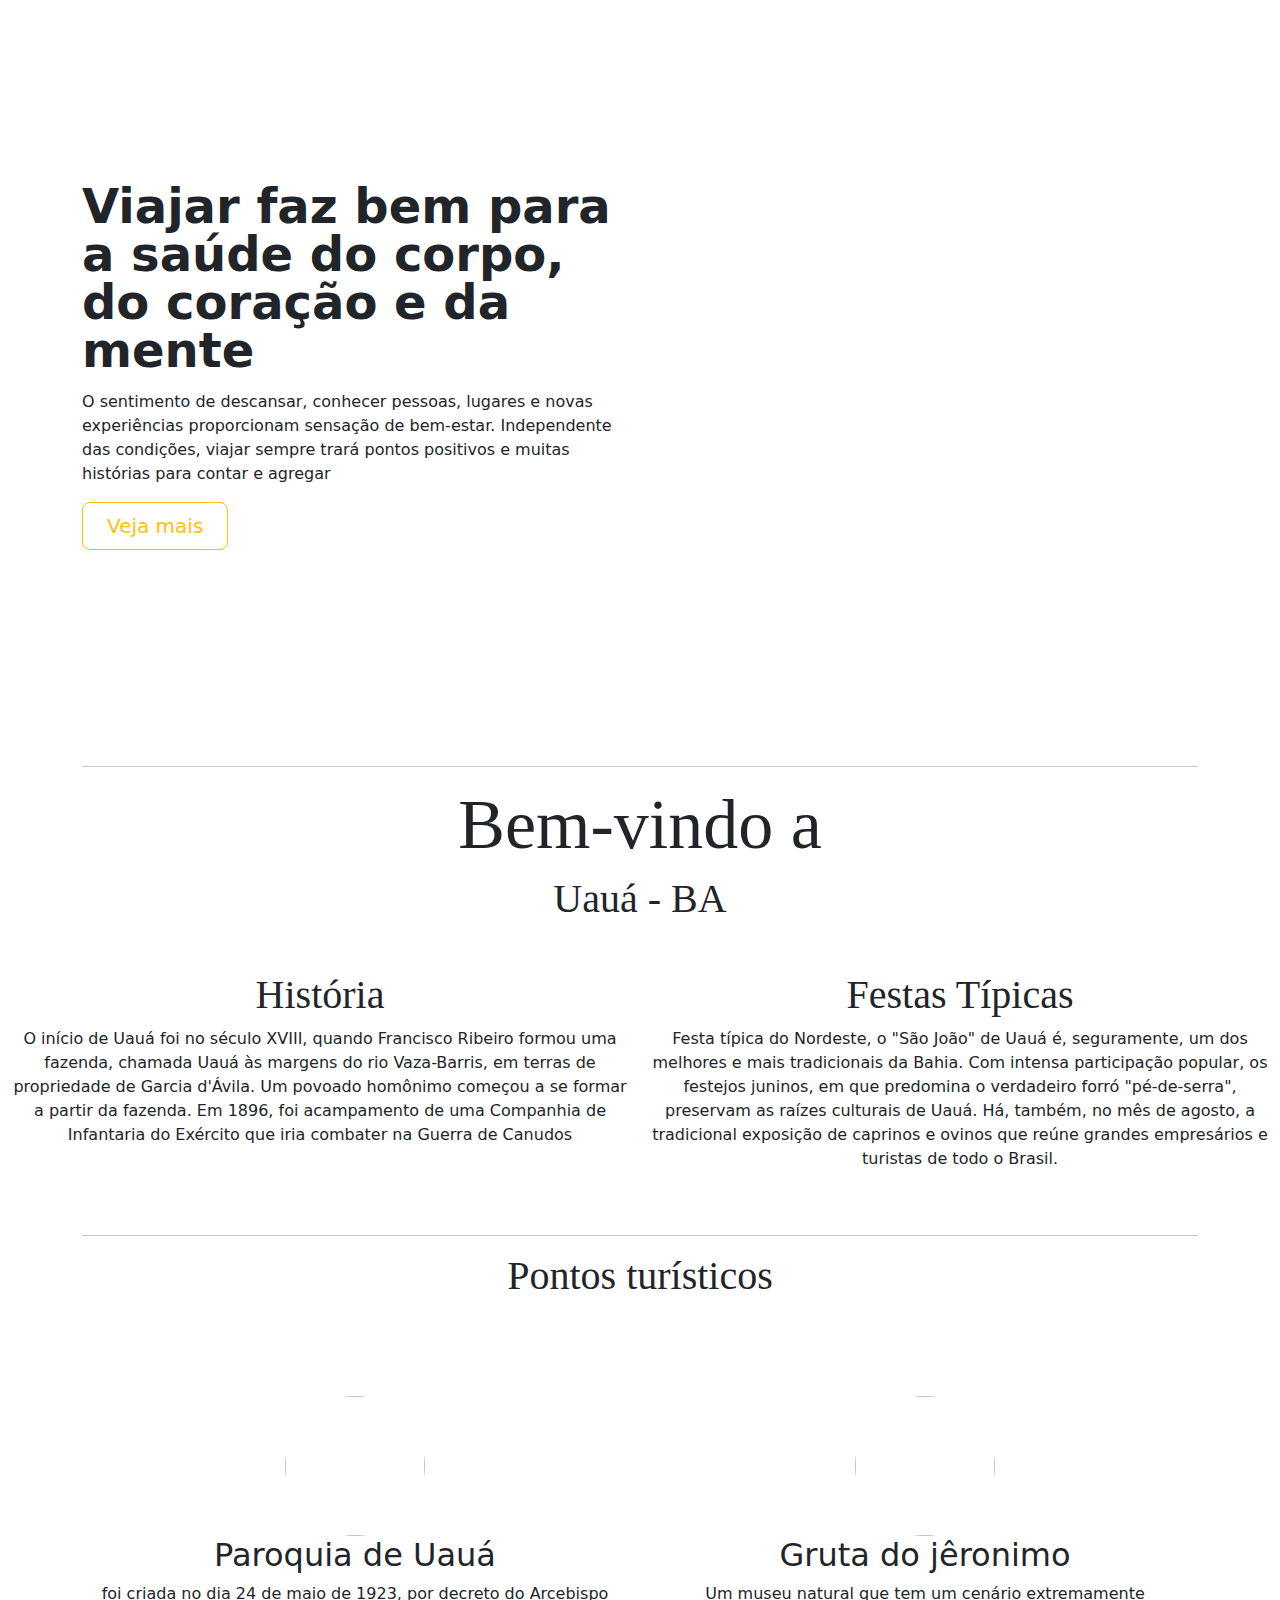
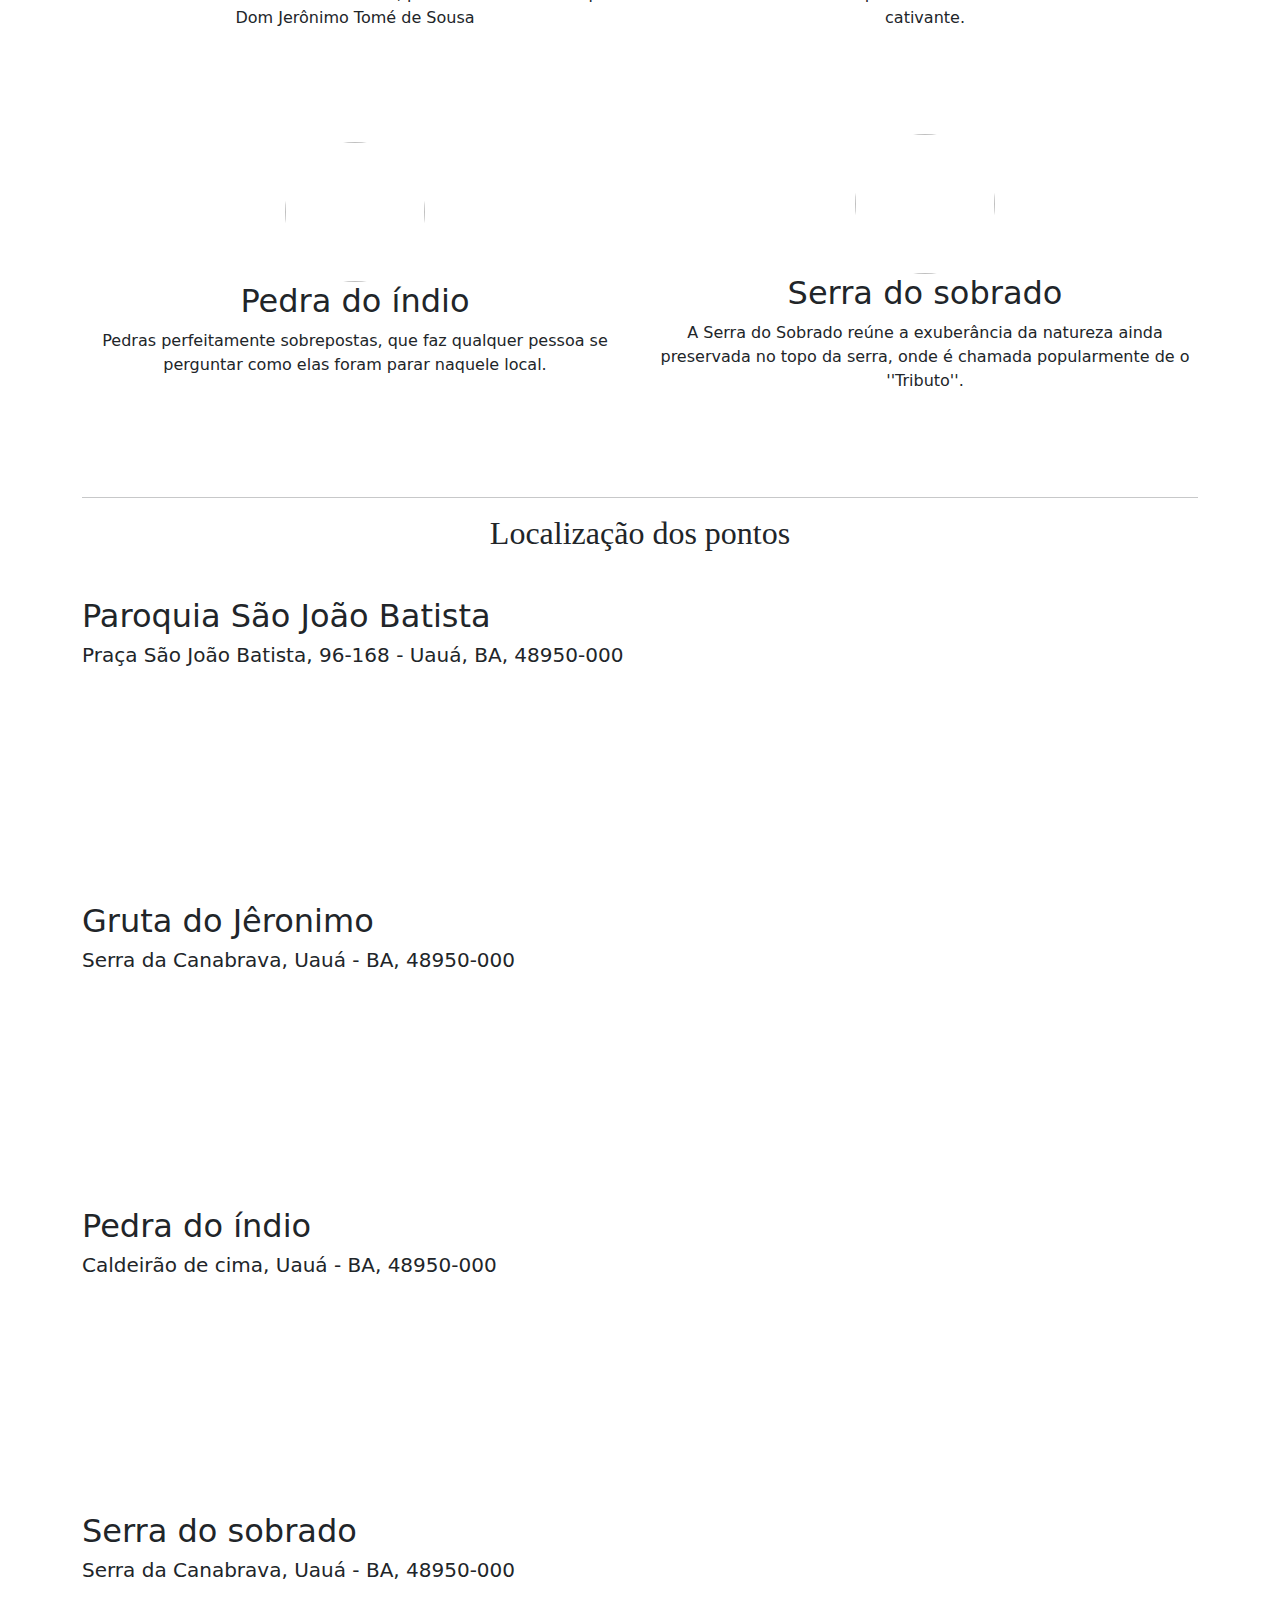
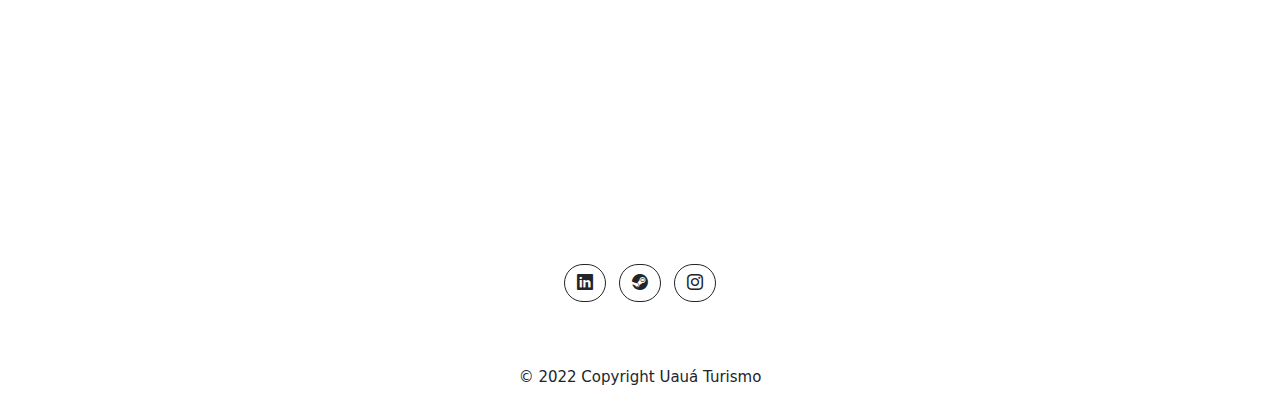
==== index.html @ 73ac2d3f "Rename home.html to index.html" ====
<!DOCTYPE html>
<html lang="pt-br">
<head>
    <meta charset="UTF-8">
    <meta http-equiv="X-UA-Compatible" content="IE=edge">
    <meta name="viewport" content="width=device-width, initial-scale=1.0">
    <title>Uauá Turismo</title>
    <link rel="shortcut icon" href="assets/img/logo.png">
    <link rel="stylesheet" href="css/kings.css">
    <link rel="stylesheet" href="https://cdn.jsdelivr.net/npm/bootstrap-icons@1.10.2/font/bootstrap-icons.css">
    <link href="https://cdn.jsdelivr.net/npm/bootstrap@5.2.3/dist/css/bootstrap.min.css" rel="stylesheet">
    <script src="https://cdn.jsdelivr.net/npm/bootstrap@5.2.3/dist/js/bootstrap.bundle.min.js"></script>
</head>
<body class="bg-paper">
<!--Header-->
  <div class="container-fluid back pb-5" style="background-image: url(assets/img/bg.jpg);"> 
    
    <nav class="navbar navbar-dark" aria-label="Dark offcanvas navbar">
      <div class="container-fluid">
        <a class="navbar-brand" href="#" style="font-family: hello; font-size: 40px;">Uauá Turismo</a>
        <button class="navbar-toggler" type="button" data-bs-toggle="offcanvas" data-bs-target="#offcanvasNavbarDark" aria-controls="offcanvasNavbarDark">
          <span class="navbar-toggler-icon"></span>
        </button>
        <div class="offcanvas offcanvas-end text-bg-dark" tabindex="-1" id="offcanvasNavbarDark" aria-labelledby="offcanvasNavbarDarkLabel">
          <div class="offcanvas-header">
            <h5 class="offcanvas-title" id="offcanvasNavbarDarkLabel" style="font-family: hello; font-size: 30px;">Uauá Turismo</h5>
            <button type="button" class="btn-close btn-close-white" data-bs-dismiss="offcanvas" aria-label="Close"></button>
          </div>
          <div class="offcanvas-body">
            <ul class="navbar-nav justify-content-end flex-grow-1 pe-3">
              <li class="nav-item">
                <a class="nav-link active" aria-current="page" href="#">Redes sociais</a>
                <hr>
              </li>
              <li class="nav-item">
                <a class="nav-link" href="https://www.instagram.com/_s1l4s_/" target="_blank"><i class="bi bi-instagram"></i> Instagram</a>
              </li>
              <li class="nav-item">
                <a class="nav-link" href="https://www.linkedin.com/in/silas-santos-517209256/" target="_blank"><i class="bi bi-linkedin"></i> linkedin</a>
              </li>
              <li class="nav-item">
                <a class="nav-link" href="https://steamcommunity.com/profiles/76561199063063470/" target="_blank"><i class="bi bi-steam"></i> Steam</a>
              </li>
            </ul>
          </div>
        </div>
      </div>
    </nav>
    
    <div class="container col-xxl-8 py-5">
      <div class="row flex-lg-row-reverse align-items-center g-5 py-5 mb-5">

        <div class="col-10 col-sm-8 col-lg-6">
        </div>

        <div class="col-lg-6">
          <h1 class="display-5 fw-bold lh-1 mb-3 paper">Viajar faz bem para a saúde do corpo, do coração e da mente</h1> 
          <p class="paper">O sentimento de descansar, conhecer pessoas, lugares e novas experiências proporcionam sensação de bem-estar. Independente das condições, viajar sempre trará pontos positivos e muitas histórias para contar e agregar</p>
          <div class="d-grid gap-2 d-md-flex justify-content-md-start">
              <a href="#" class="btn btn-outline-warning btn-lg px-4">Veja mais</a>
          </div>
        </div>
      </div>
    </div>

  </div>

<!--Sobre a cidade-->
<div class="container text-center mt-4 gold">
  <hr>
  <h1 style="font-family: love; font-size: 70px;">Bem-vindo a  </h1>
  <h1 style="font-family: gobo;">Uauá - BA</h1>
</div>

<div class="container-fluid mt-5">
  <div class="row text-center">
    <div class="container col-lg-6">
      <h1 style="font-family: gobo;">História</h1>
      <p>O início de Uauá foi no século XVIII, quando Francisco Ribeiro formou uma fazenda, chamada Uauá às margens do rio Vaza-Barris, em terras de propriedade de Garcia d'Ávila.
         Um povoado homônimo começou a se formar a partir da fazenda. Em 1896, foi acampamento de uma Companhia de Infantaria do Exército que iria combater na Guerra de Canudos</p>
      <p></p>
    </div>
    <div class="container col-lg-6">
      <h1 style="font-family: gobo;">Festas Típicas</h1>
      <p>Festa típica do Nordeste, o "São João" de Uauá é, seguramente, um dos melhores e mais tradicionais da Bahia.
         Com intensa participação popular, os festejos juninos, em que predomina o verdadeiro forró "pé-de-serra", preservam as raízes culturais de Uauá.
        Há, também, no mês de agosto, a tradicional exposição de caprinos e ovinos que reúne grandes empresários e turistas de todo o Brasil.</p>
    </div> 
  
  </div>

</div>

<!--Divider-->
<div class="container text-center mt-5 gold">
    <hr>
    <h2 style="font-family: gobo; font-size: 40px;"> Pontos turísticos</h2>  
    
</div>

<!--Pontos Turisticos-->
  <div class="container mt-5">
    <div class="row text-center">

      <div class="col-lg-6 p-4 rounded-3 my-4">
        <a href="#igreja"><img src="assets/img/igreja.jpg" alt="" class="h bd-placeholder-img rounded-circle" width="140" height="140"></a>
        <h2 class="fw-normal">Paroquia de Uauá</h2>
        <p class="charcoal">foi criada no dia 24 de maio de 1923, por decreto do Arcebispo Dom Jerônimo Tomé de Sousa</p>
      </div>

      <div class="col-lg-6 p-4 rounded-3 my-4">
        <a href="#gruta"><img src="assets/img/Gruta.jpg" alt="" class="h bd-placeholder-img rounded-circle" width="140" height="140"></a>
        <h2 class="fw-normal">Gruta do jêronimo</h2>
        <p>Um museu natural que tem um cenário extremamente cativante.</p>
      </div>

      <div class="col-lg-6 p-4 rounded-3 my-4">
        <a href="#indio"><img src="assets/img/pedra-indio.jpg" alt="" class="h bd-placeholder-img rounded-circle" width="140" height="140"></a>
        <h2 class="fw-normal">Pedra do índio</h2>
        <p>Pedras perfeitamente sobrepostas, que faz qualquer pessoa se perguntar como elas foram parar naquele local.</p>
      </div>

      <div class="col-lg-6 p-3 rounded-3 my-4">
        <a href="#sobrado"><img src="assets/img/sobrado.jpg" alt="" class="h bd-placeholder-img rounded-circle" width="140" height="140"></a>
        <h2 class="fw-normal">Serra do sobrado</h2>
        <p>A Serra do Sobrado reúne a exuberância da natureza ainda preservada no topo da serra, onde é chamada popularmente de o ''Tributo''.</p>
      </div>
      
    </div>
  </div>

<!--Localizaçao dos pontos-->
  <div class="container mt-5 gold">
    <hr>
    <h2 class="gold text-center" style="font-family: gobo;">Localização dos pontos</h2>


    <div class="row featurette mt-5" id="igreja">
      <div class="col-md-7">
        <h2 class="featurette-heading fw-normal lh-1">Paroquia São João Batista</h2>
        <p class="lead">Praça São João Batista, 96-168 - Uauá, BA, 48950-000</p>
      </div>
      <div class="col-md-5">
        <iframe src="https://www.google.com/maps/embed?pb=!1m14!1m8!1m3!1d1199.0357897673236!2d-39.481658!3d-9.842215!3m2!1i1024!2i768!4f13.1!3m3!1m2!1s0x0%3A0xc949b71c57f9a4e6!2zUGFyw7NxdWlhIFPDo28gSm_Do28gQmF0aXN0YQ!5e1!3m2!1spt-BR!2sbr!4v1670902629222!5m2!1spt-BR!2sbr" width="400" height="250"  style="border:0;" allowfullscreen="" loading="lazy" referrerpolicy="no-referrer-when-downgrade"></iframe>
      </div>
    </div>

    <div class="row featurette mt-5" id="gruta">
      <div class="col-md-7">
        <h2 class="featurette-heading fw-normal lh-1">Gruta do Jêronimo</h2>
        <p class="lead">Serra da Canabrava, Uauá - BA, 48950-000</p>
      </div>
      <div class="col-md-5">
        <iframe src="https://www.google.com/maps/embed?pb=!1m18!1m12!1m3!1d4797.93280469774!2d-39.33998568467395!3d-9.718208705601674!2m3!1f0!2f0!3f0!3m2!1i1024!2i768!4f13.1!3m3!1m2!1s0x70cf52442ba6e87%3A0x24ad684fb2ff85a!2sGruta%20do%20Jer%C3%B4nimo!5e1!3m2!1spt-BR!2sbr!4v1670902380735!5m2!1spt-BR!2sbr" width="400" height="250" style="border:0;" allowfullscreen="" loading="lazy" referrerpolicy="no-referrer-when-downgrade"></iframe>
      </div>
    </div>

    <div class="row featurette mt-5" id="indio">
      <div class="col-md-7">
        <h2 class="featurette-heading fw-normal lh-1">Pedra do índio</h2>
        <p class="lead">Caldeirão de cima, Uauá - BA, 48950-000</p>
      </div>
      <div class="col-md-5">
        <iframe src="https://www.google.com/maps/embed?pb=!1m18!1m12!1m3!1d12080.908681785962!2d-39.383129697254724!3d-9.967526563162401!2m3!1f0!2f0!3f0!3m2!1i1024!2i768!4f13.1!3m3!1m2!1s0x0%3A0xba6d93764c8d977c!2sFazenda%20caldeir%C3%A3o%20de%20cima%20-%20centro!5e1!3m2!1spt-BR!2sbr!4v1671069810266!5m2!1spt-BR!2sbr" width="400" height="250" style="border:0;" allowfullscreen="" loading="lazy" referrerpolicy="no-referrer-when-downgrade"></iframe>
      </div>
    </div>

    <div class="row featurette mt-5" id="sobrado">
      <div class="col-md-7">
        <h2 class="featurette-heading fw-normal lh-1">Serra do sobrado</h2>
        <p class="lead">Serra da Canabrava, Uauá - BA, 48950-000</p>
      </div>
      <div class="col-md-5">
        <iframe src="https://www.google.com/maps/embed?pb=!1m18!1m12!1m3!1d19172.37755643642!2d-39.50875476407938!3d-10.049978556564389!2m3!1f0!2f0!3f0!3m2!1i1024!2i768!4f13.1!3m3!1m2!1s0x70d1b2450a23db9%3A0x489960bd1399a690!2sSerra%20do%20Sobrado!5e1!3m2!1spt-BR!2sbr!4v1671069468567!5m2!1spt-BR!2sbr" width="400" height="250" style="border:0;" allowfullscreen="" loading="lazy" referrerpolicy="no-referrer-when-downgrade"></iframe>
      </div>
    </div>
  </div>
  
<!--Footer-->  
  <footer class="text-center text-white mt-5 bg-silk p-3">
    <div class="container p-4 pb-0">
      <section class="mb-4">
        <!-- Facebook -->
        <a class="btn btn-outline-dark btn-floating m-1 rounded-5" href="https://www.linkedin.com/in/silas-santos-517209256/" role="button" target="_blank">
          <i class="bi bi-linkedin"></i>
        </a>
  
        <!-- Twitter -->
        <a class="btn btn-outline-dark btn-floating m-1 rounded-5" href="https://steamcommunity.com/profiles/76561199063063470/" role="button" target="_blank">
          <i class="bi bi-steam"></i>
        </a>
  
        <!-- Instagram -->
        <a class="btn btn-outline-dark btn-floating m-1 rounded-5" href="https://www.instagram.com/_s1l4s_/" role="button" target="_blank">
          <i class="bi bi-instagram"></i>
        </a>
  
      </section>

    </div>
    
  </footer>
  <div class="bg-charcoal container-fluid p-1 border-dark text-center">
    <p class="silk mt-3" style="font-size: 15px;">&copy; 2022 Copyright Uauá Turismo</p>
  </div>

</body>
</html>
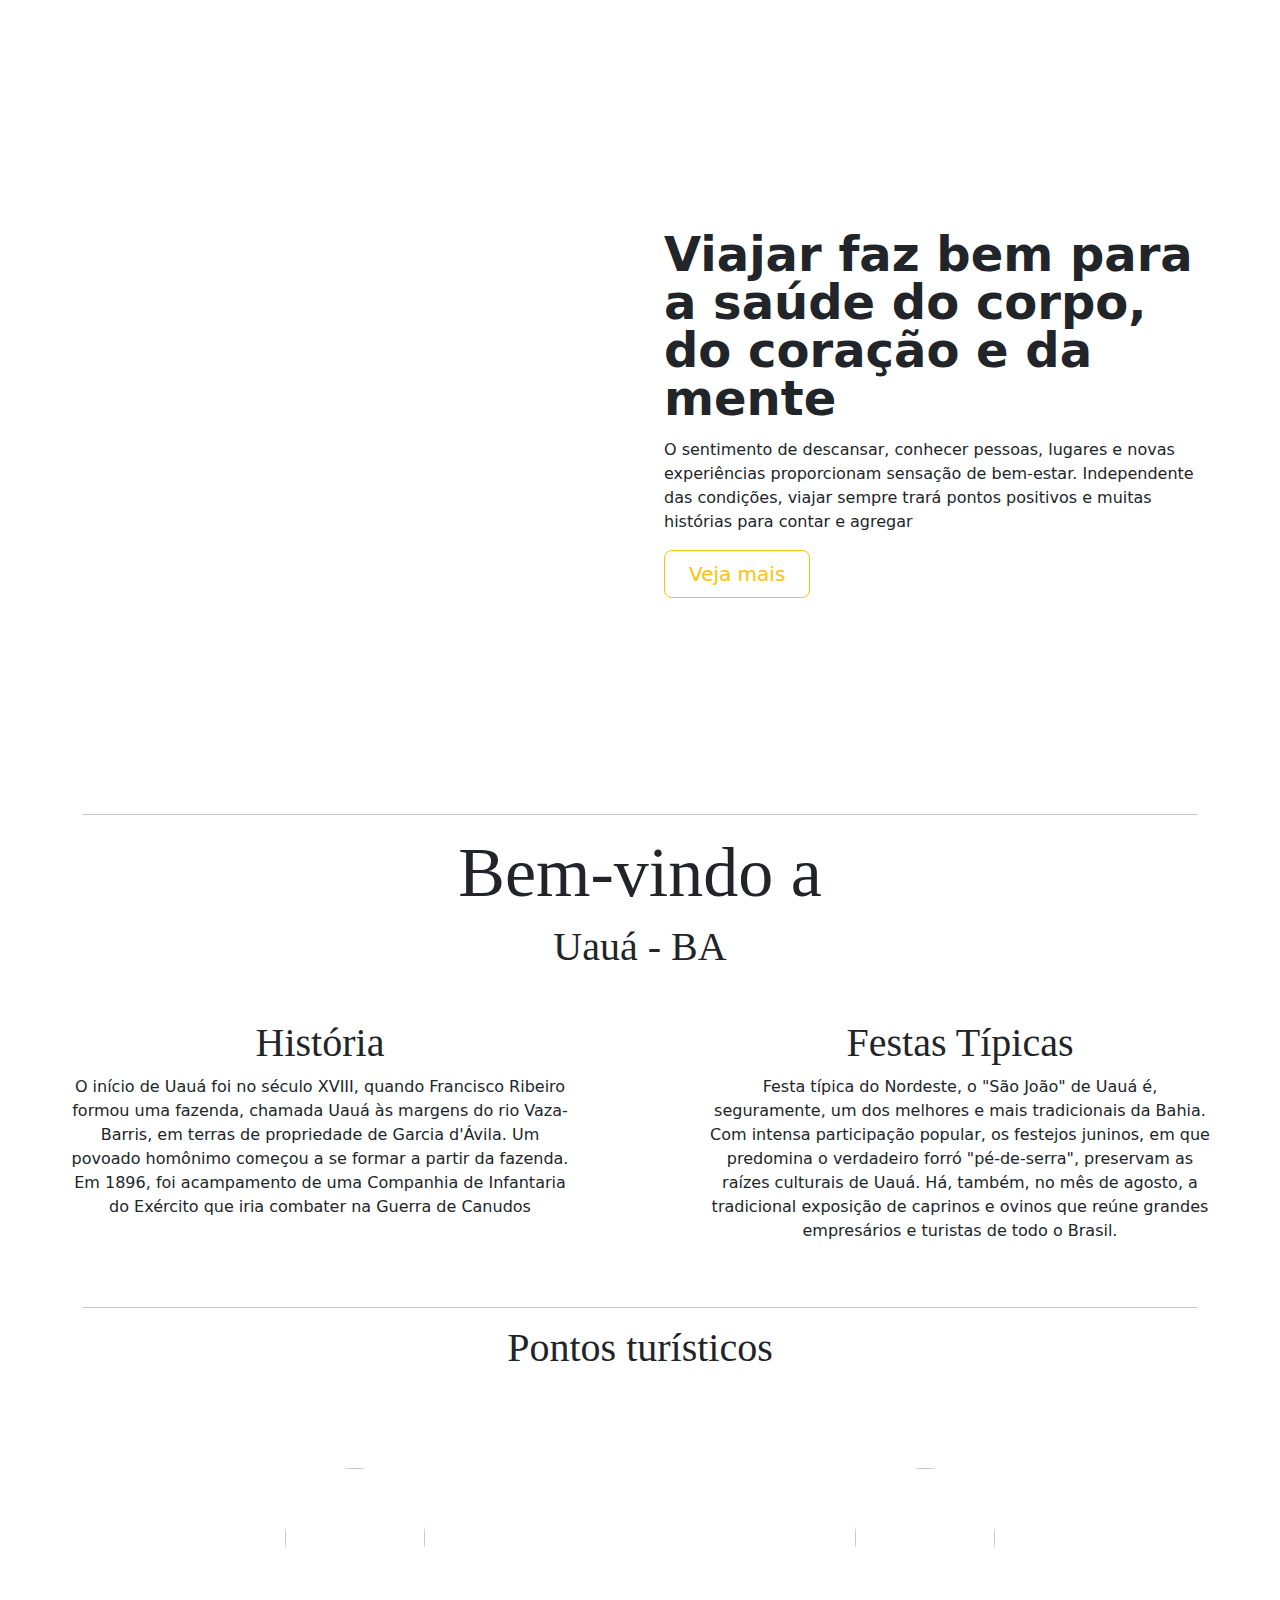
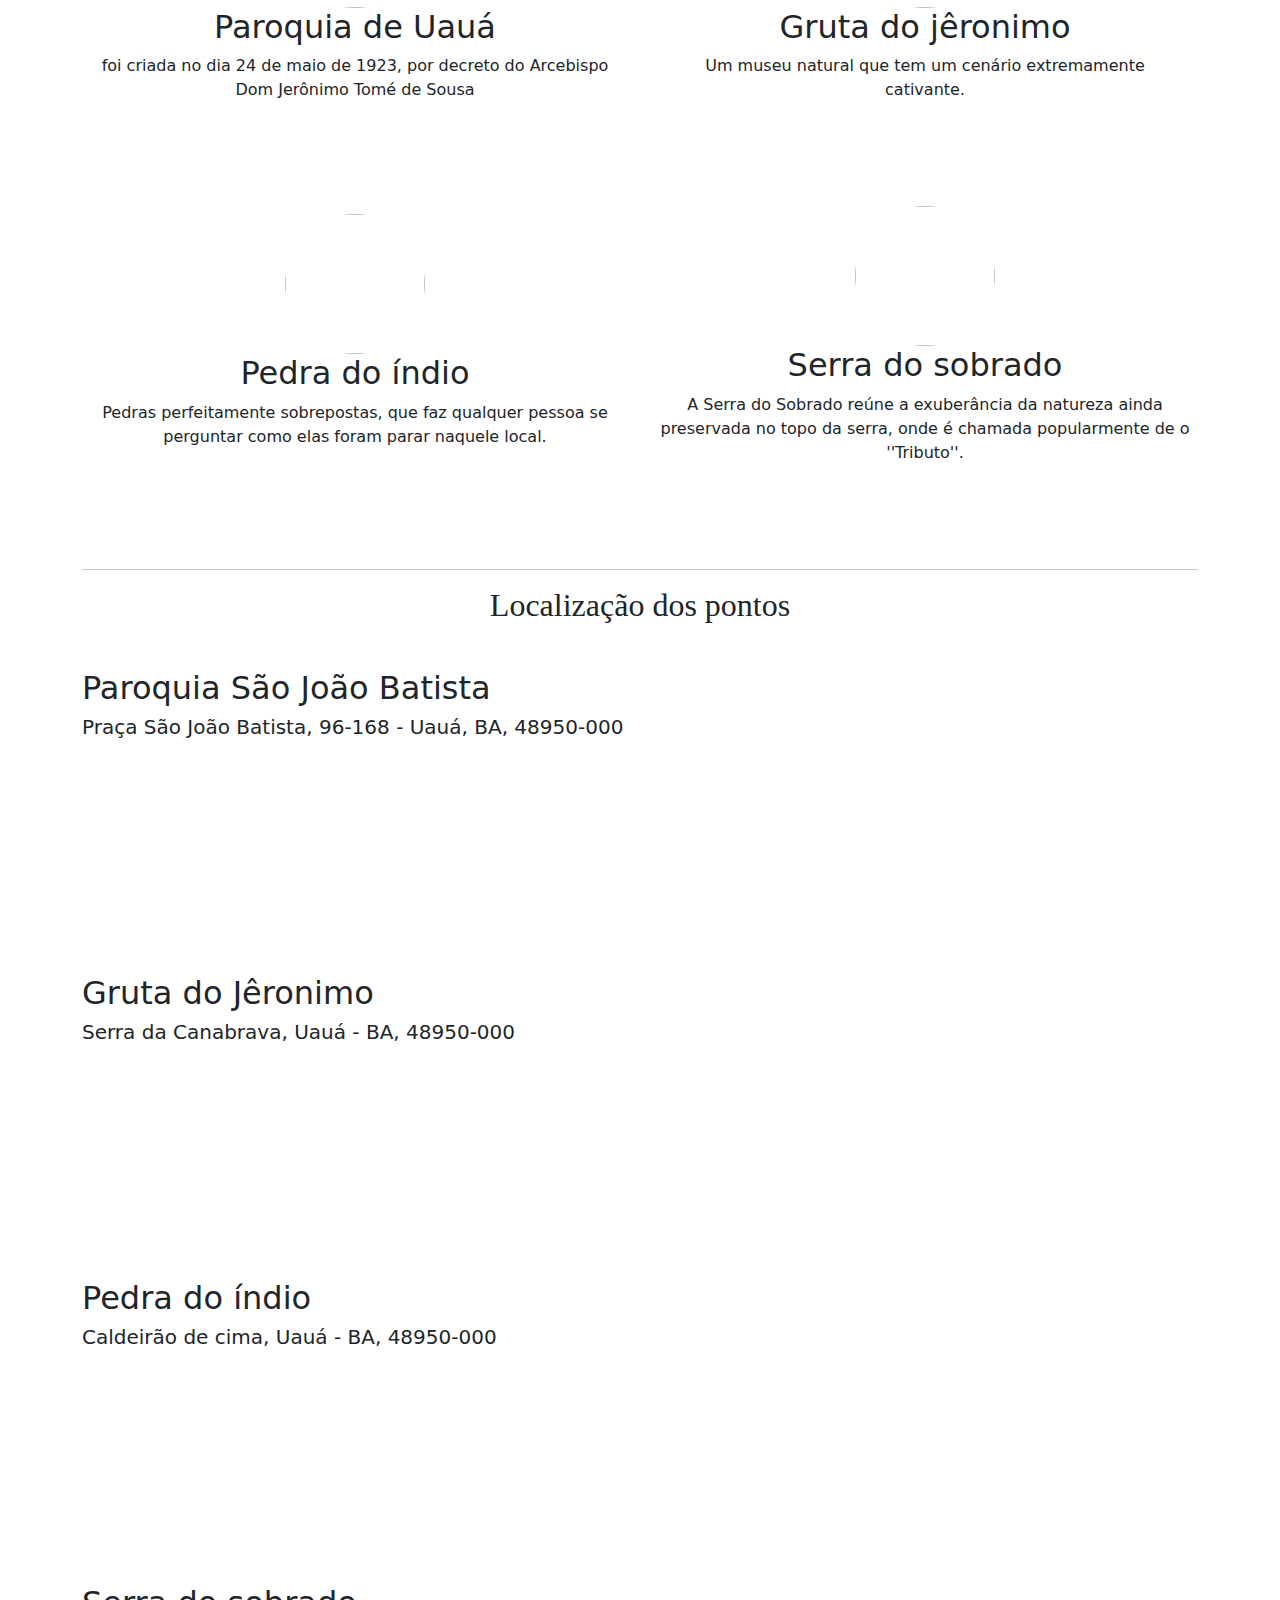
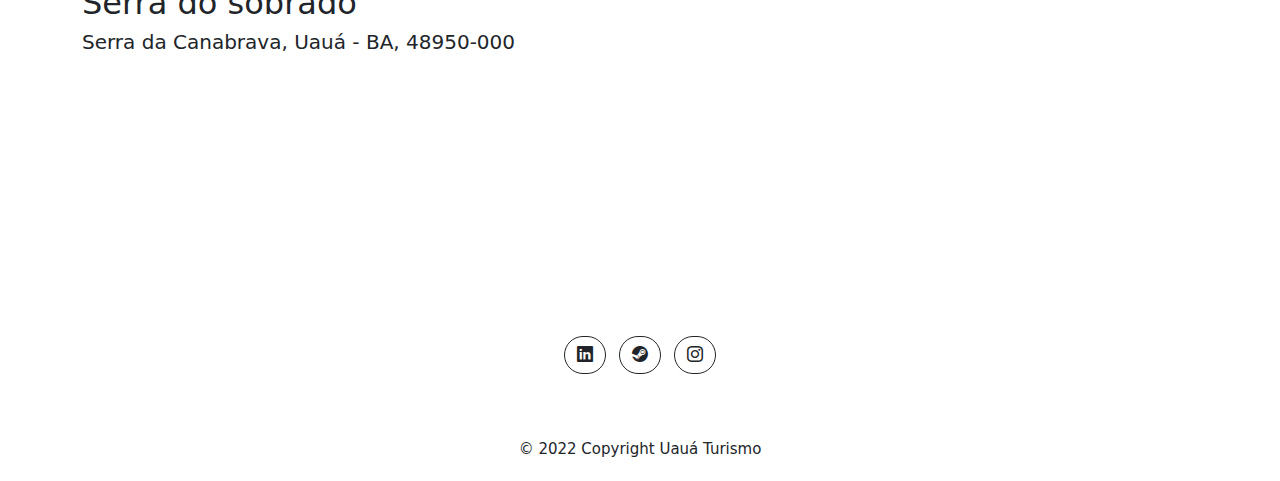
==== commit 14b8e866: "Update index.html" ====
--- a/index.html
+++ b/index.html
@@ -50,7 +50,7 @@
     <div class="container col-xxl-8 py-5">
       <div class="row flex-lg-row-reverse align-items-center g-5 py-5 mb-5">
 
-        <div class="col-10 col-sm-8 col-lg-6">
+       <div class=col-10 col-sm-8 col-lg-6">
         </div>
 
         <div class="col-lg-6">
@@ -74,13 +74,13 @@
 
 <div class="container-fluid mt-5">
   <div class="row text-center">
-    <div class="container col-lg-6">
+    <div class="container col-lg-5">
       <h1 style="font-family: gobo;">História</h1>
       <p>O início de Uauá foi no século XVIII, quando Francisco Ribeiro formou uma fazenda, chamada Uauá às margens do rio Vaza-Barris, em terras de propriedade de Garcia d'Ávila.
          Um povoado homônimo começou a se formar a partir da fazenda. Em 1896, foi acampamento de uma Companhia de Infantaria do Exército que iria combater na Guerra de Canudos</p>
       <p></p>
     </div>
-    <div class="container col-lg-6">
+    <div class="container col-lg-5">
       <h1 style="font-family: gobo;">Festas Típicas</h1>
       <p>Festa típica do Nordeste, o "São João" de Uauá é, seguramente, um dos melhores e mais tradicionais da Bahia.
          Com intensa participação popular, os festejos juninos, em que predomina o verdadeiro forró "pé-de-serra", preservam as raízes culturais de Uauá.
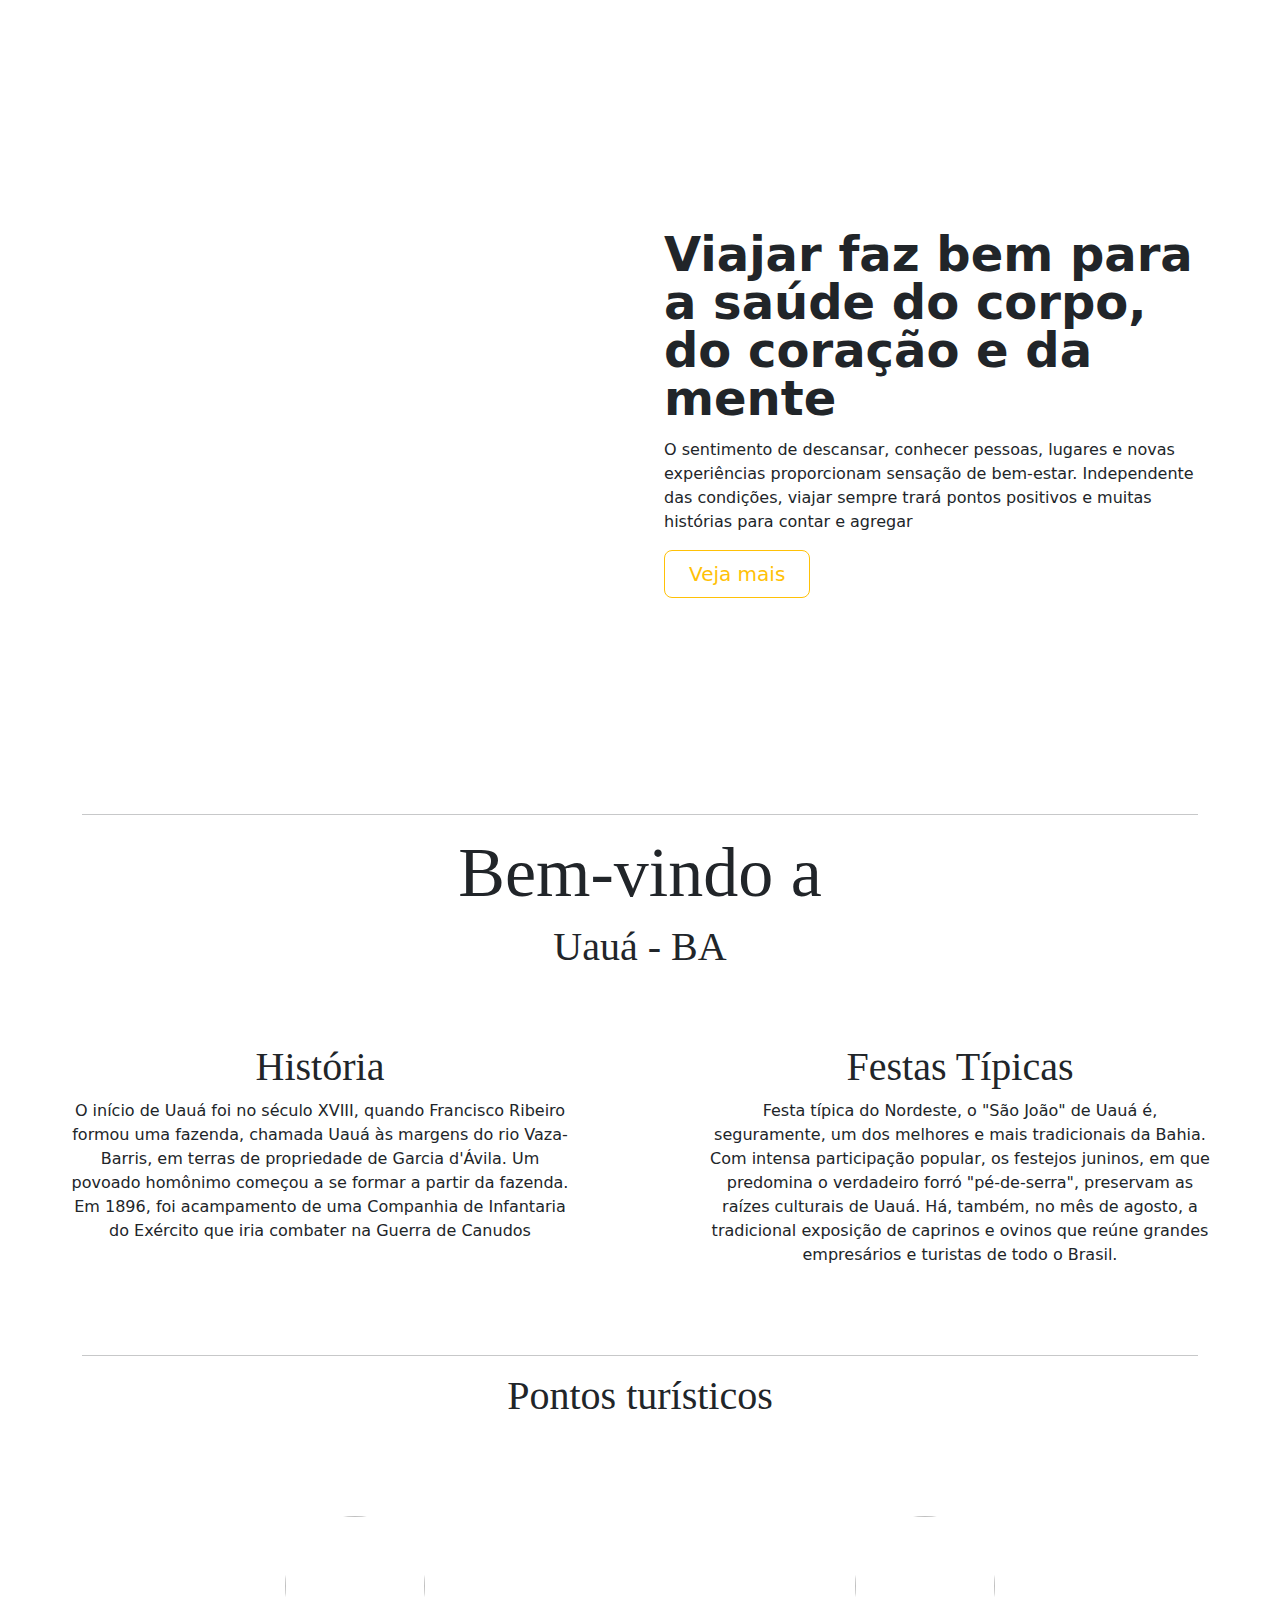
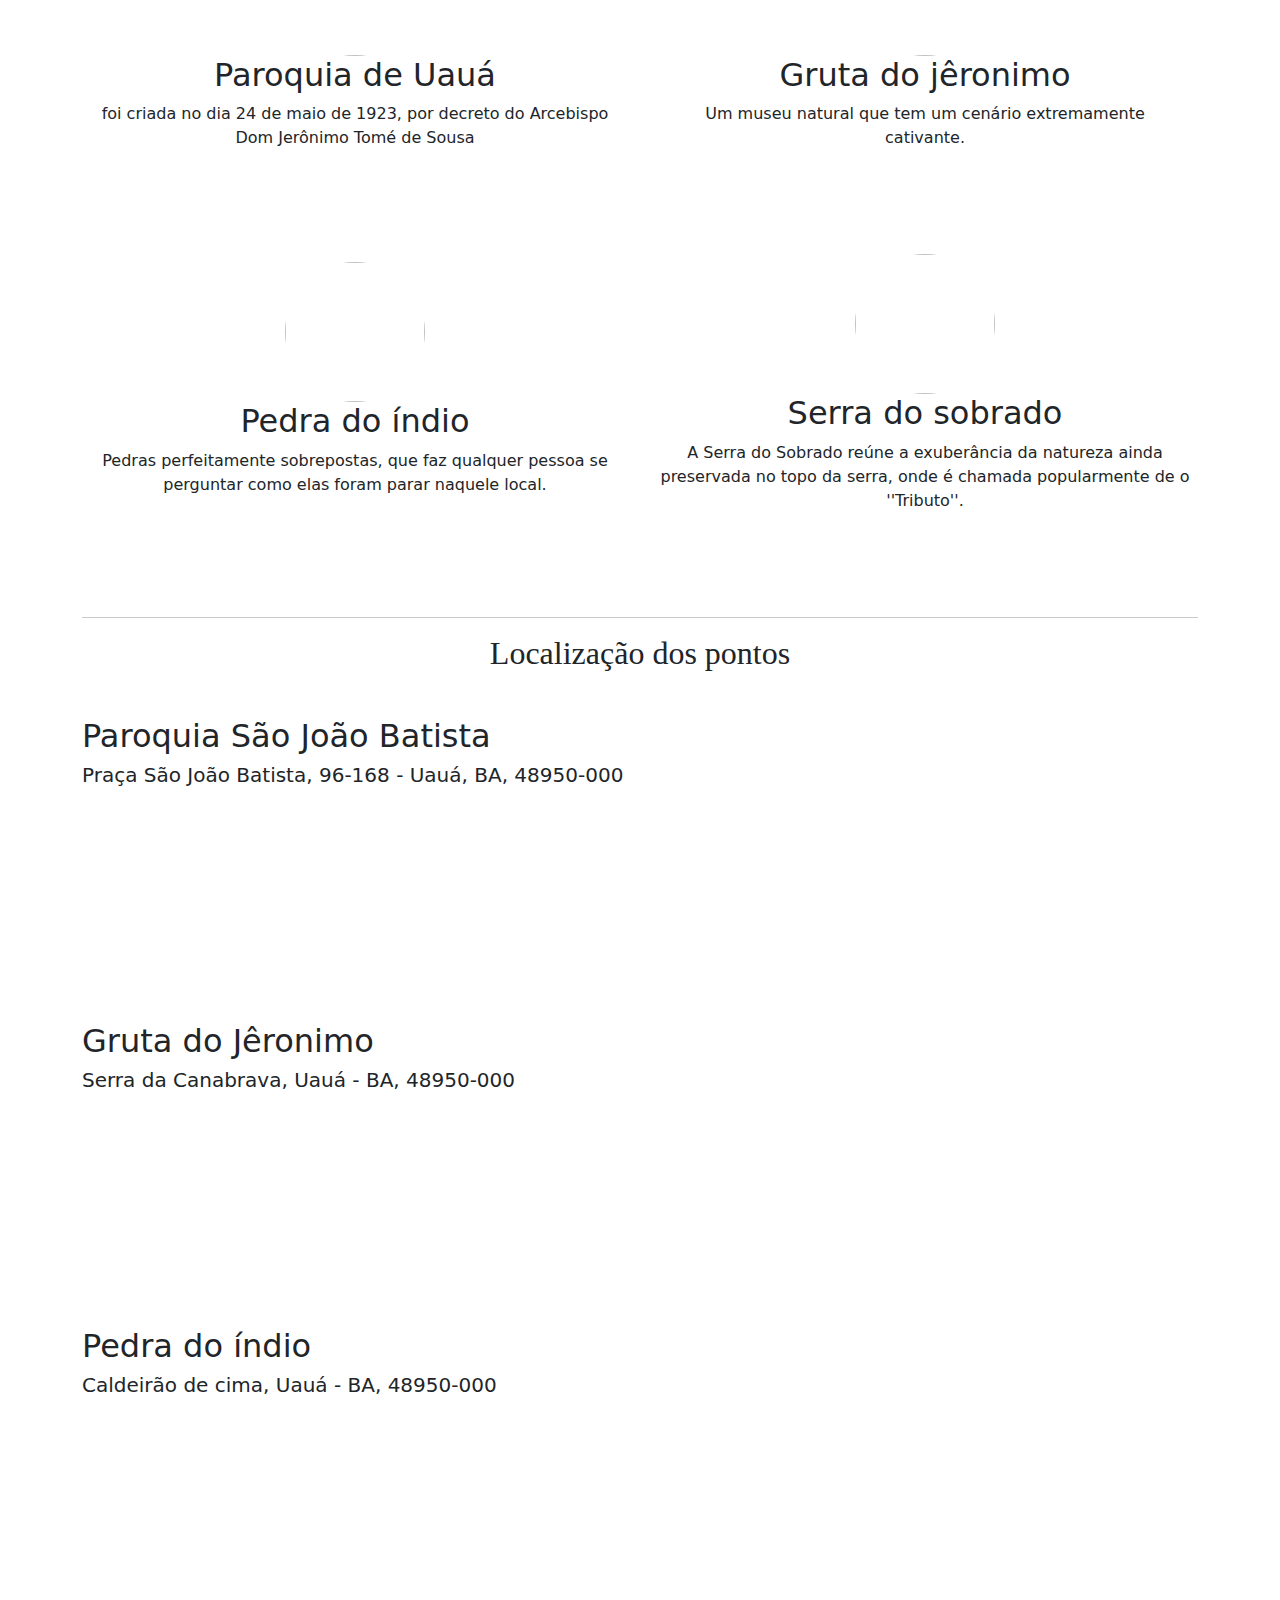
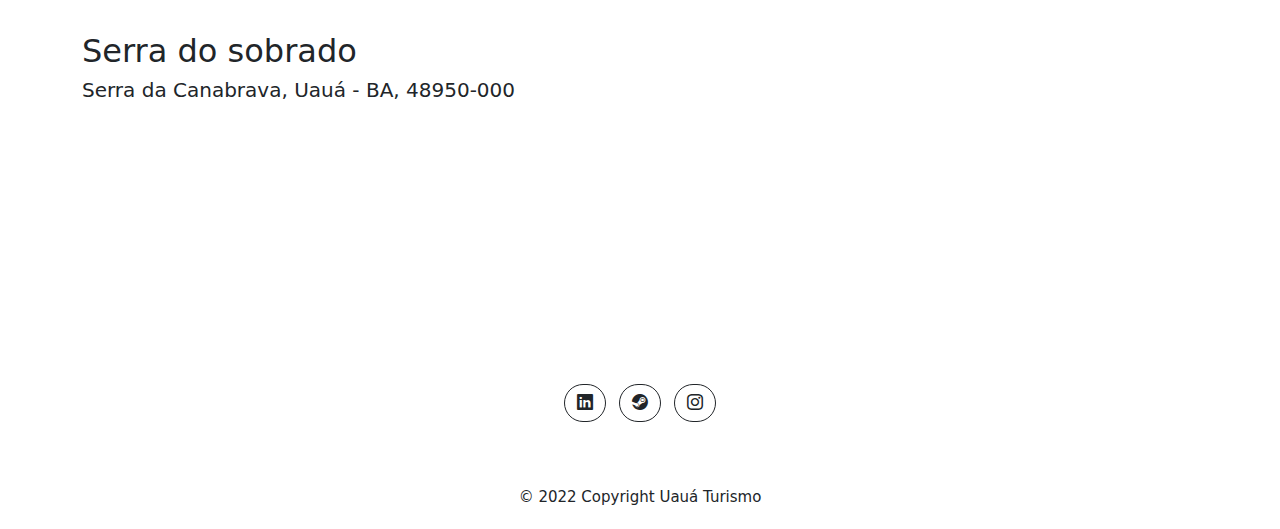
==== commit ab1c952e: "Update index.html" ====
--- a/index.html
+++ b/index.html
@@ -74,13 +74,13 @@
 
 <div class="container-fluid mt-5">
   <div class="row text-center">
-    <div class="container col-lg-5">
+    <div class="container col-lg-5 my-4">
       <h1 style="font-family: gobo;">História</h1>
       <p>O início de Uauá foi no século XVIII, quando Francisco Ribeiro formou uma fazenda, chamada Uauá às margens do rio Vaza-Barris, em terras de propriedade de Garcia d'Ávila.
          Um povoado homônimo começou a se formar a partir da fazenda. Em 1896, foi acampamento de uma Companhia de Infantaria do Exército que iria combater na Guerra de Canudos</p>
       <p></p>
     </div>
-    <div class="container col-lg-5">
+    <div class="container col-lg-5 my-4">
       <h1 style="font-family: gobo;">Festas Típicas</h1>
       <p>Festa típica do Nordeste, o "São João" de Uauá é, seguramente, um dos melhores e mais tradicionais da Bahia.
          Com intensa participação popular, os festejos juninos, em que predomina o verdadeiro forró "pé-de-serra", preservam as raízes culturais de Uauá.
